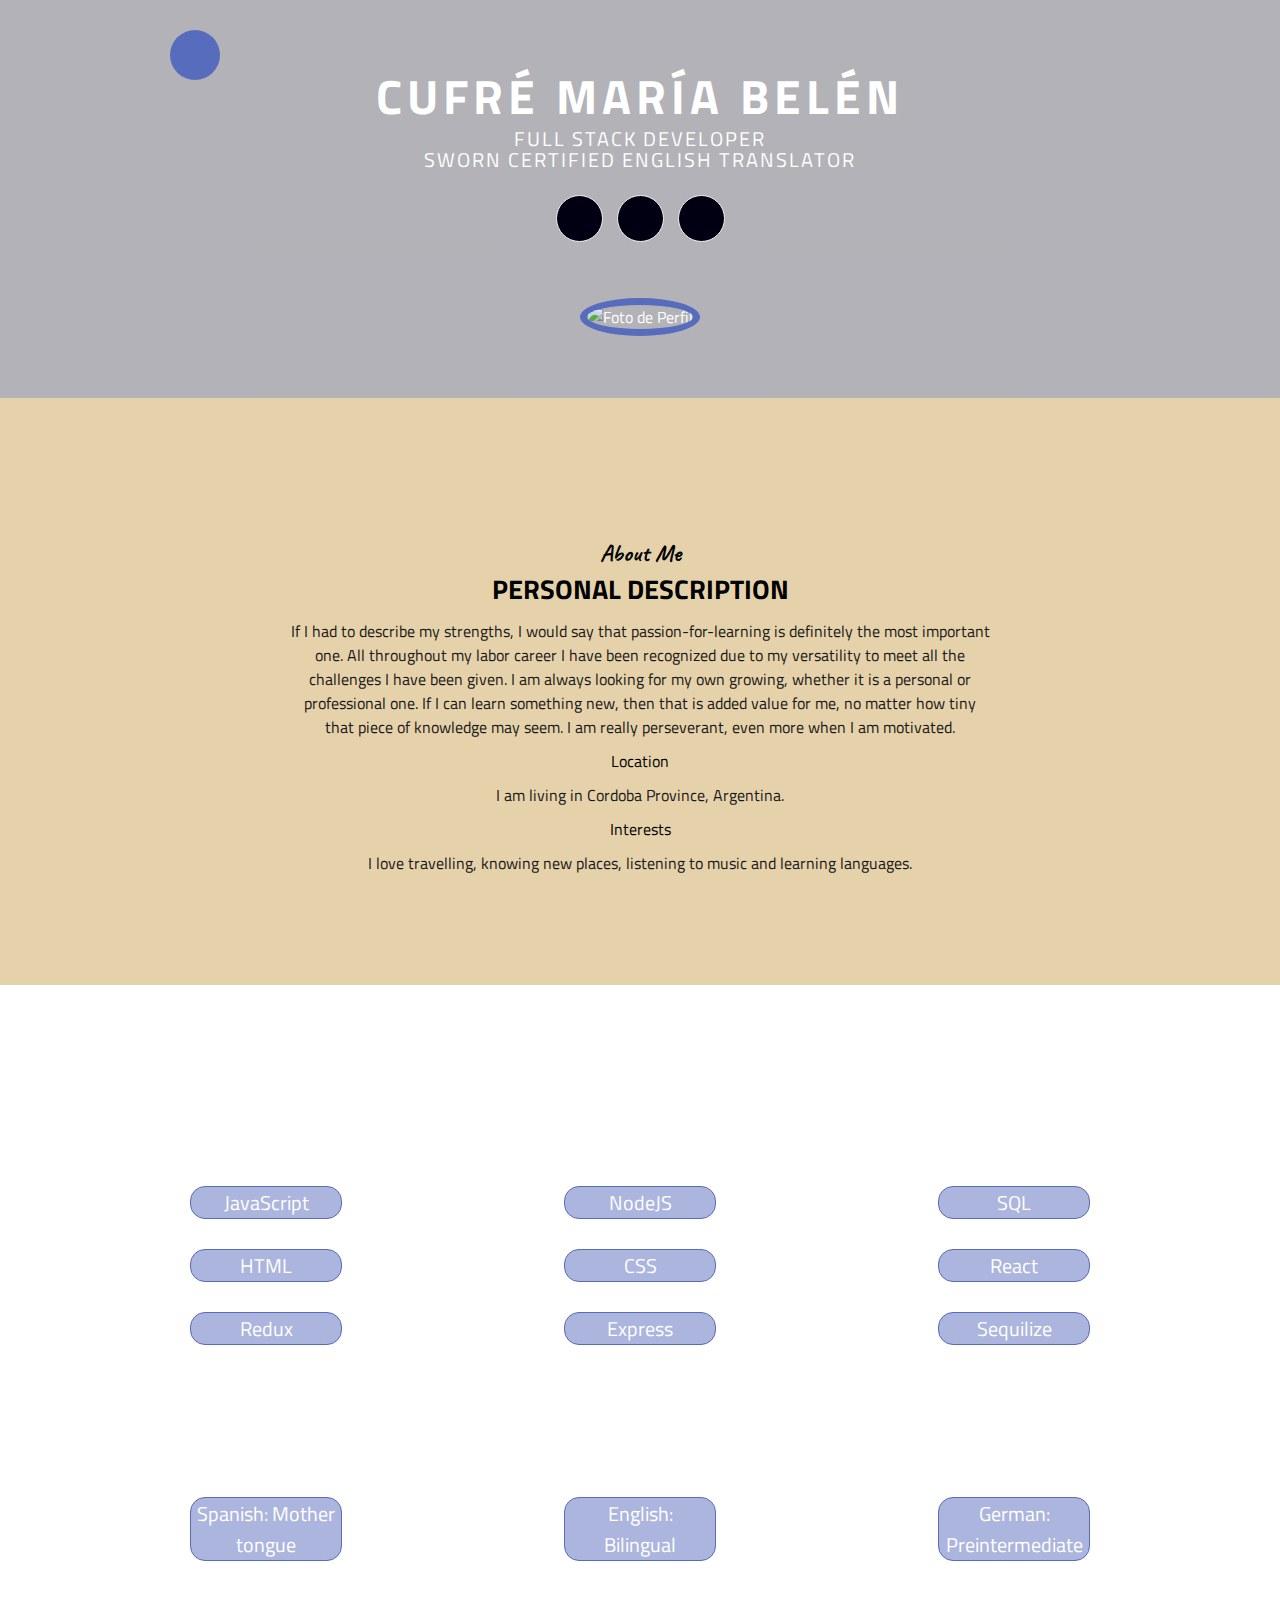
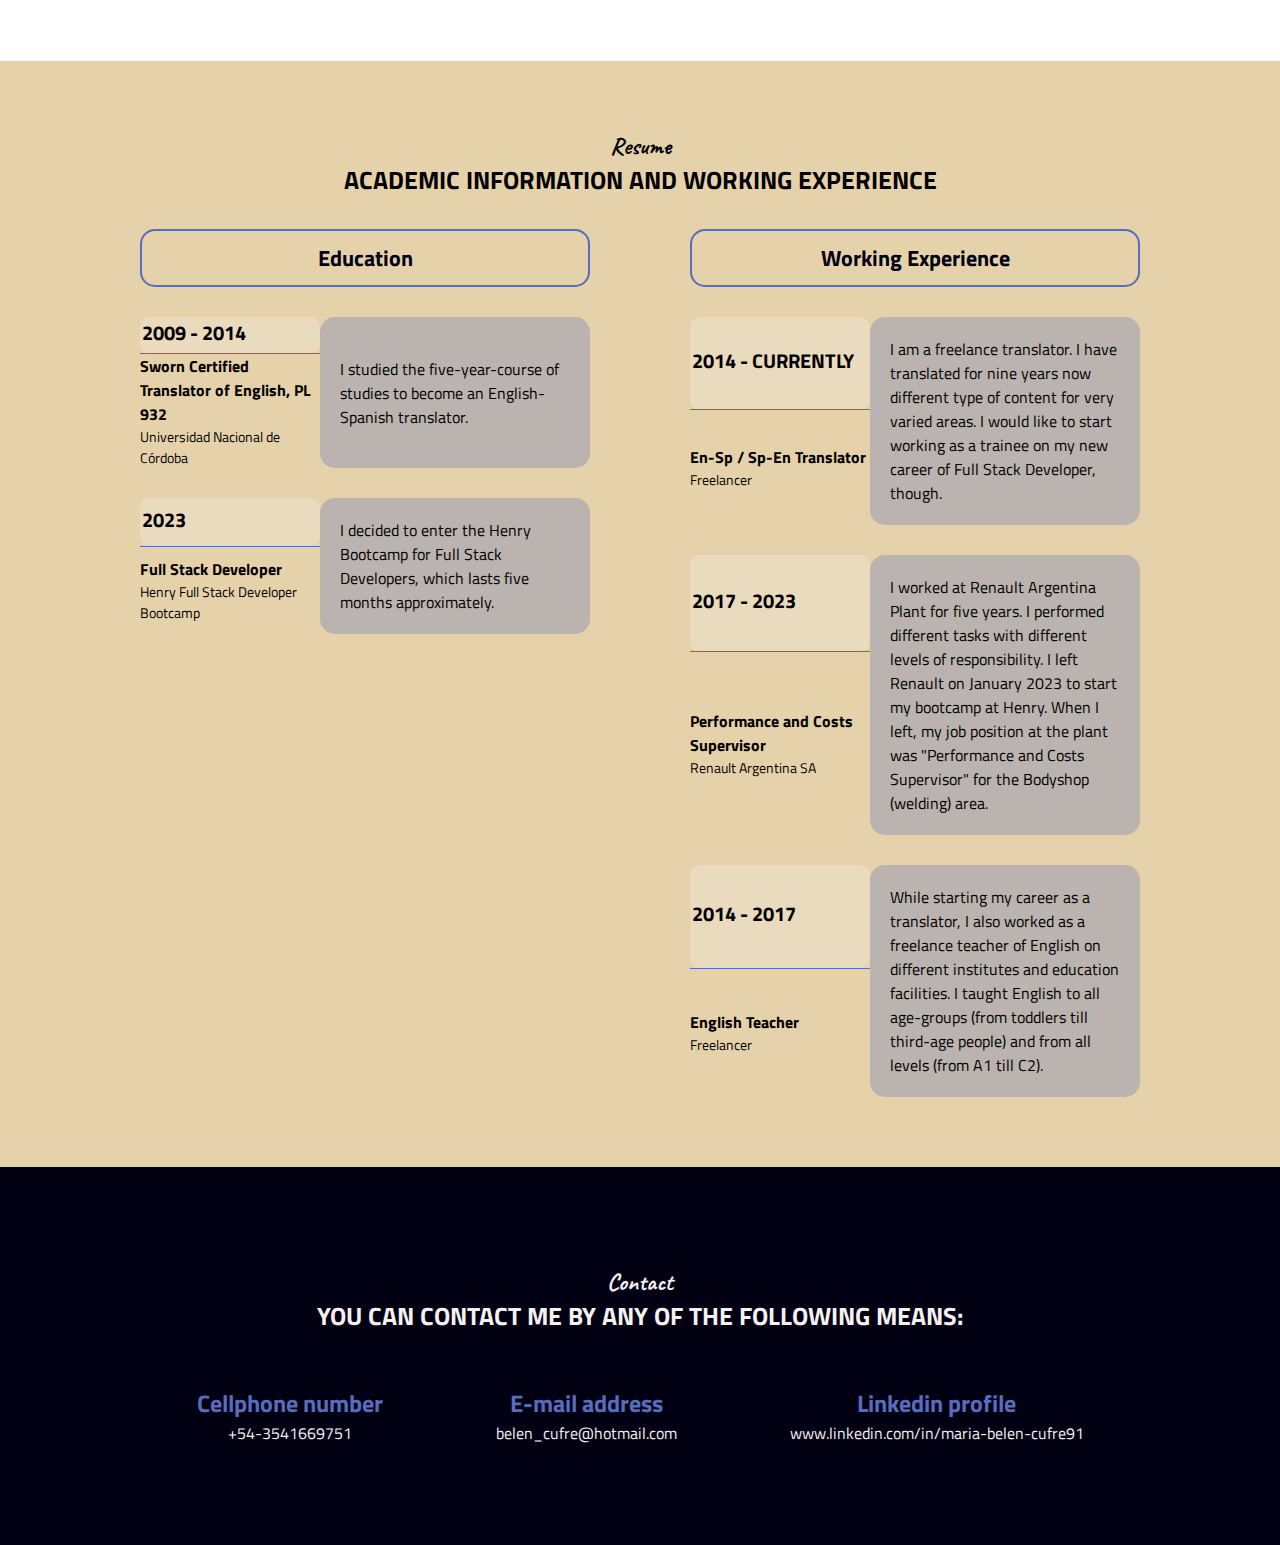
==== index.html @ b78699c1 "CV ok" ====
<!DOCTYPE html>
<html lang="en">
<head>
    <meta charset="UTF-8">
    <meta http-equiv="X-UA-Compatible" content="IE=edge">
    <link rel="stylesheet" href="https://cdnjs.cloudflare.com/ajax/libs/font-awesome/6.3.0/css/all.min.css" integrity="sha512-SzlrxWUlpfuzQ+pcUCosxcglQRNAq/DZjVsC0lE40xsADsfeQoEypE+enwcOiGjk/bSuGGKHEyjSoQ1zVisanQ==" crossorigin="anonymous" referrerpolicy="no-referrer" />
    <meta name="viewport" content="width=device-width, initial-scale=1.0">
    <link rel="stylesheet" href="styles.css"> 
    <title>CUFRE Maria Belen</title>
</head>
<body>
    <!--HOME SECTION-->
    <section class="home" id="home" onClick="showHideMenu()">
        <div class="home-content">
            <header>
                <div class="nav-bar">
                    <i class="fa-solid fa-bars"></i>
                </div>
                <nav id="nav" class="nav">
                    <a href="#home">Home</a>
                    <a href="#aboutme">About me</a>
                    <a href="#skills">Skills</a>
                    <a href="#resume">Resume</a>
                    <a href="#contact-information">Contact Information</a>
                </nav>
            </header>
            <div class="info">
                <h1>CUFRÉ MARÍA BELÉN</h1>
                <h2>FULL STACK DEVELOPER</h2>
                <h2>SWORN CERTIFIED ENGLISH TRANSLATOR</h2>
                <div class="networks"> 
                    <a target="_blank" href="https://www.linkedin.com/in/maria-belen-cufre91/"><i class="fa-brands fa-linkedin"></i></a>
                    <a target="_blank" href="https://github.com/belen-cufre"><i class="fa-brands fa-github"></i></i></a>
                    <a target="_blank" href="https://wa.me/5493541669751"><i class="fa-brands fa-whatsapp"></i></a>
                </div>
            </div>
            <div class="picture">
                <img src="https://media.licdn.com/dms/image/C4D03AQF9p4SBForKBg/profile-displayphoto-shrink_800_800/0/1617184714729?e=1685577600&v=beta&t=E_1cY1pkh136QJQdQcxJn4WbQMD5hTa2MdUcjIWVvnA" alt="Foto de Perfil"> 
            </div>
        </div>
    </section>
    <!-- ABUOUT ME SECTION -->
    <section class="aboutme" id="aboutme">
        <div class="content-section">
            <h2 class="title-section">About Me</h2>
            <h3>Personal Description</h3>
            <!-- <p class="special">Web developer in progress</p> -->
            <p>If I had to describe my strengths, I would say that passion-for-learning is definitely the most important one. All throughout my labor career I have been recognized due to my versatility to meet all the challenges I have been given. I am always looking for my own growing, whether it is a personal or professional one. If I can learn something new, then that is added value for me, no matter how tiny that piece of knowledge may seem. I am really perseverant, even more when I am motivated.</p>
            <div class="col">
                <i class="fa-solid fa-location-pin"></i>
                <span class="detail-title">Location</span>
                <p>I am living in Cordoba Province, Argentina.</p>
            </div>
            <div class="col">
                <i class="fa-solid fa-flag"></i>
                <span class="detail-title">Interests</span>
                <p>I love travelling, knowing new places, listening to music and learning languages.</p>
            </div>
        </div>
        
    </section>
    <!-- SKILLS SECTION -->
    <section class="skills" id="skills">
        <div class="content-section">
            <h2 class="title-section">My Skills</h2>
            <h3>Trainee-Junior in</h3>

            <div class="row">
            
                <div class="col">
                    <span>JavaScript</span>
                </div>

                <div class="col">
                    <span>NodeJS</span>
                </div>
                        
                <div class="col">
                    <span>SQL</span>
                </div>
            </div>  

            <div class="row">

                <div class="col">
                    <span>HTML</span>
                </div> 

                <div class="col">
                    <span>CSS</span>
                </div> 

                <div class="col">
                    <span>React</span>
                </div>
            </div>

            <div class="row">
                <div class="col">
                    <span>Redux</span>
                </div> 

                <div class="col">
                    <span>Express</span>
                </div> 

                <div class="col">
                    <span>Sequilize</span>
                </div> 
            </div> 

            <h3>
                <br>
                Languages
                <br>
            </h3>

            <div class="row">
                <div class="col">
                    <span>Spanish: Mother tongue</span>
                </div>
                <div class="col">
                    <span>English:
                        <br>
                        Bilingual</span>
                </div>
                <div class="col">
                    <span>German: Preintermediate</span>
                </div>
            </div>     
        </div>
    </section>
    <!-- RESUME SECTION -->
    <section class="resume" id="resume">
    <div class="content-section">
        <h2 class="title-section">Resume</h2>
        <h3>Academic Information and Working Experience</h3>
        <div class="info">
            <div class="col">
                <span class="title">Education</span>
                <table>
                    <tr>
                        <td class="data">
                            <h3>2009 - 2014</h3>
                        </td>
                        <td rowspan="2" class="description">
                            I studied the five-year-course of studies to become an English-Spanish translator.
                        </td>
                    </tr>
                    <tr>
                        <td>
                            <h4>Sworn Certified Translator of English, PL 932</h4>
                            <p>Universidad Nacional de Córdoba</p>
                        </td>
                    </tr>
                </table>
                <table>
                    <tr>
                        <td class="data">
                            <h3>2023</h3>
                        </td>
                        <td rowspan="2" class="description">
                            I decided to enter the Henry Bootcamp for Full Stack Developers, which lasts five months approximately.
                        </td>
                    </tr>
                    <tr>
                        <td>
                            <h4> Full Stack Developer</h4>
                            <p>Henry Full Stack Developer Bootcamp</p>
                        </td>
                    </tr>
                </table>

            </div>
            <div class="col">
                <span class="title">Working Experience</span>                
                <table>
                    <tr>
                        <td class="data">
                            <h3>2014 - Currently</h3>
                        </td>
                        <td rowspan="2" class="description">
                            I am a freelance translator. I have translated for nine years now different type of content for very varied areas. I would like to start working as a trainee on my new career of Full Stack Developer, though.
                        </td>
                    </tr>
                    <tr>
                        <td>
                            <h4>En-Sp / Sp-En Translator</h4>
                            <p>Freelancer</p>
                        </td>
                    </tr>
                </table>
                <table>
                    <tr>
                        <td class="data">
                            <h3>2017 - 2023</h3>
                        </td>
                        <td rowspan="2" class="description">
                            I worked at Renault Argentina Plant for five years. I performed different tasks with different levels of responsibility. I left Renault on January 2023 to start my bootcamp at Henry. When I left, my job position at the plant was "Performance and Costs Supervisor" for the Bodyshop (welding) area.
                        </td>
                    </tr>
                    <tr>
                        <td>
                            <h4>Performance and Costs Supervisor</h4>
                            <p>Renault Argentina SA</p>
                        </td>
                    </tr>
                </table>
                <table>
                    <tr>
                        <td class="data">
                            <h3>2014 - 2017</h3>
                        </td>
                        <td rowspan="2" class="description">
                            While starting my career as a translator, I also worked as a freelance teacher of English on different institutes and education facilities. I taught English to all age-groups (from toddlers till third-age people) and from all levels (from A1 till C2).
                        </td>
                    </tr>
                    <tr>
                        <td>
                            <h4>English Teacher</h4>
                            <p>Freelancer</p>
                        </td>
                    </tr>
                </table>
            </div>
        </div>
    </div>
    </section>
    <!-- CONTACT SECTION -->
    <section class="contact-information" id="contact-information">
        <div class="content-section">
            <h2 class="title-section"> Contact</h2>
            <h3>You can contact me by any of the following means:</h3>
            <div class="row">
                <div class="col">
                    <h2>
                        <i class="fa-solid fa-phone"></i> Cellphone number
                    </h2>
                    <span class="contact-info">+54-3541669751</span>
                </div>
                <div class="col">
                    <h2>
                        <i class="fa-solid fa-envelope"></i> E-mail address
                    </h2>
                    <span class="contact-info">belen_cufre@hotmail.com</span>
                </div>
                <div class="col">
                    <h2>
                        <i class="fa-solid fa-globe"></i> Linkedin profile
                    </h2>
                    <span class="contact-info">www.linkedin.com/in/maria-belen-cufre91</span>
                </div>

            </div>
        </div>
    </section>
    <script src="app.js"></script>
</body>
</html>
---- styles.css ----
/*import fonts*/
@import url('https://fonts.googleapis.com/css2?family=Caveat&family=Titillium+Web:wght@300&display=swap');
*{
    font-family: "Titillium Web";
    margin: 0;
    padding: 0;
}
html{
    scroll-behavior: smooth;
}

/* home section */
.home{
    background: linear-gradient(rgba(0, 0, 18, 0.3), rgba(0, 0, 18, 0.3)),
    url("https://www.ciospain.es/archivos/202207/philipp-katzenberger-iijruoerocq-unsplash-3-.jpg");
    background-size: cover;
    background-position: center center;
    color: #fff;
}
.home .home-content{
    max-width: 1000px;
    margin: auto;
    text-align: center;
    padding: 0 10px;
}
.home .home-content header{
    padding: 30px;
}
/* lateral menu */
.home .home-content header nav{
    position: fixed;
    margin-left: 60px;
    background-color: rgb(87, 108, 188);
    padding: 10px;
    border-radius: 10px;
    text-align: left;
    z-index: 99;
    display: none;
}
.home .home-content header nav a{
    display: block;
    color: rgb(246, 241, 241);
    text-decoration: none;
    margin-bottom: 10px;
    font-weight: bold;
}

.home .home-content header .nav-bar{
    position: fixed;
    background-color: rgb(87, 108, 188);
    font-size: 20px;
    width: 50px;
    height: 50px;
    border-radius: 50%;
    line-height: 50px;
    cursor: pointer;
    transition: .3s;
}
.home .home-content header .nav-bar:hover{
    box-shadow: 0 0 35px white;
}
.home .home-content .info{
    padding-bottom: 130px;
}
.home .home-content .info h1{
    font-size: 3rem;
    letter-spacing: 5px;
}
.home .home-content .info h2{
    font-weight: normal;
    font-size: 20px;
    margin-top: -10px;
    letter-spacing: 2px;
}
.home .home-content .info .networks{
    margin: 20px 0;
}
.home .home-content .info .networks a{
    display: inline-block;
    text-decoration: none;
    background-color: rgba(0, 0, 18);
    color: rgb(246, 241, 241);
    border: 1px solid rgb(246, 241, 241);
    border-radius: 50%;
    width: 45px;
    height: 45px;
    line-height: 45px;
    margin: 0 5px;
    transition: .3s;
}
.home .home-content .info .networks a:hover{
    color: rgb(246, 241, 241);
    background-color: rgb(87, 108, 188);
    box-shadow: 0 0 20px rgb(246, 241, 241);
}
.home .home-content .picture{
    position: relative;
}
.home .home-content .picture img{
    max-width: 200px;
    border-radius: 50%;
    border: 7px solid rgb(87, 108, 188);
    position: absolute;
    left: 50%;
    top: -100px;
    transform: translateX(-50%);
}
/* General styles */
.title-section{
    font-family: "Caveat";
    font-size: 1.5rem;
}
/* ABOUT ME SECTION */
.aboutme{
    background-color: rgb(230, 210, 170);
    padding: 140px 10px 100px 10px;
    text-align: center;
}
.aboutme .content-section{
    max-width: 1000px;
    margin: auto;
    padding: 1 10px;
}
.aboutme .content-section h3{
    text-transform: uppercase;
    font-size: 27px;
}
.aboutme .content-section .special{
    color: black;
    font-weight: bold;
    margin-top: 15px;
}
.aboutme .content-section p{
    max-width: 700px;
    margin: auto;
    color: #181717;
    padding: 10px;
}
.aboutme .content-section .row{
    display: flex;
    margin-top: 30px;
    justify-content: space-between;
}
.aboutme .content-section .row .col{
    width: 30%;
}
.aboutme .content-section .row .col i{
    color: white;
    display: inline-block;
    width: 40px;
    height: 40px;
    border: 2px solid white;
    line-height: 40px;
    border-radius: 50%;
}
.aboutme .content-section .row .col span{
    display: block;
    font-weight: bold;
    margin: 8px 0;
}
/* SKILSS SECTION */
.skills {
    padding: 80px 0 100px 0;
    text-align: center;
    background: linear-gradient(rgba(0, 0, 0, 0.3), rgba(0, 0, 0, 0.3)),
    url("https://media.istockphoto.com/id/1387302862/photo/smart-cities.jpg?b=1&s=170667a&w=0&k=20&c=skzKjqHsjk_S1-WEVaLi_tuK6JD8lpI_mX7QVWsqk80=");
    background-size: cover;
    background-attachment: fixed;
    background-position: center;
    color: #fff;
    justify-content: center;
}
.skills .content-section{
    max-width: 900px;
    margin: auto;
    padding: 0 10px;
}
.skills .content-section h3{
    text-transform: uppercase;
    font-size: 40px;
}
.skills .content-section .row{
    display: flex;
    align-items: center;
    justify-content: space-between;
    margin-top: 30px;
}
.skills .content-section .row .col{
    width: 150px;
    text-align: center;
    font-size: 20px ;
    background-color: rgb(87, 108, 188, 0.5);
    border-radius: 15px;
    border: 1px solid rgb(87, 108, 188);
} 

/*  RESUME SECTION */
.resume{
    background-color: rgb(230, 210, 170);
    padding: 70px 0 70px 0;
    text-align: center;
}
.resume .content-section{
    max-width: 1000px;
    margin: auto;
    padding: 0 10px;
}
.resume .content-section h3{
    text-transform: uppercase;
    font-size: 25px;
}
.resume .content-section .info{
    text-align: left;
    display: flex;
    justify-content: space-between;
    margin-top: 30px;
}
.resume .content-section .info .col{
    width: 45%;
}
.resume .content-section .info .col .title{
    display: block;
    color: rgba(0, 0, 18);
    font-weight: bold;
    border: 2px solid rgb(87, 108, 188);
    border-radius: 15px;
    padding: 10px;
    text-align: center;
    font-size: 22px;
}
.resume .content-section .info .col table{
    margin-top: 30px;
    border-collapse: collapse;
}
.resume .content-section .info .col table .data{
    width: 40%;
    border-bottom: 1px solid rgba(0, 0, 18);
    border-color: rgb(87, 108, 188);
    background-color: rgb(246, 241, 241, 0.3);
    border-radius: 10px;
    padding-left: 2px;
}

.resume .content-section .info .col table h3{
    font-size: 20px;
    margin-bottom: 5px;
}
.resume .content-section .info .col table p{
    font-size: 14px;
}
.resume .content-section .info .col table .description{
    padding: 20px;
    background-color:rgb(87, 108, 188, 0.3);
    border-radius: 15px;
}
/* contact section */
.contact-information{
    background-color: rgba(0, 0, 18);;
    padding: 100px 0 100px 0;
    color:  rgb(246, 241, 241);
    text-align: center;
}
.contact-information .content-section{
    max-width: 1000px;
    margin: auto;
    padding: 0 10px;
}
.contact-information .content-section h3{
    text-transform: uppercase;
    font-size: 25px;
}
.contact-information .content-section .row{
    display: flex;
    justify-content: space-around;
}
.contact-information .content-section .row .col{
    margin-top: 50px;
}
.contact-information .content-section .row .col h2{
    color: rgb(87, 108, 188);
}
/* RESPONSIVE SECTION */
@media screen and (max-width:800px){
    .skills .content-section .row{
        display: block;
    }
    .skills .content-section .row .col {
        width: 100%;
        text-align: center;
    }
    .skills .content-section .row .col .bar-content{
        justify-content: center;
    }
    .aboutme .content-section .row {
        display: block;
    }
    .aboutme .content-section .row .col {
        width: 100%;
        margin: auto;
        margin-top: 20px;
    } 
    .resume .content-section .info .col{
        width: 90%;
        margin: auto;
    }
    .resume .content-section .info .col .title{
        width: 100%;
        text-align: center;
    }
    .resume .content-section .info .col table{
        margin-top: 10px;
        margin-bottom: 30px;
    }
    .contact-information .content-section .row{
        display: block;
    }
}
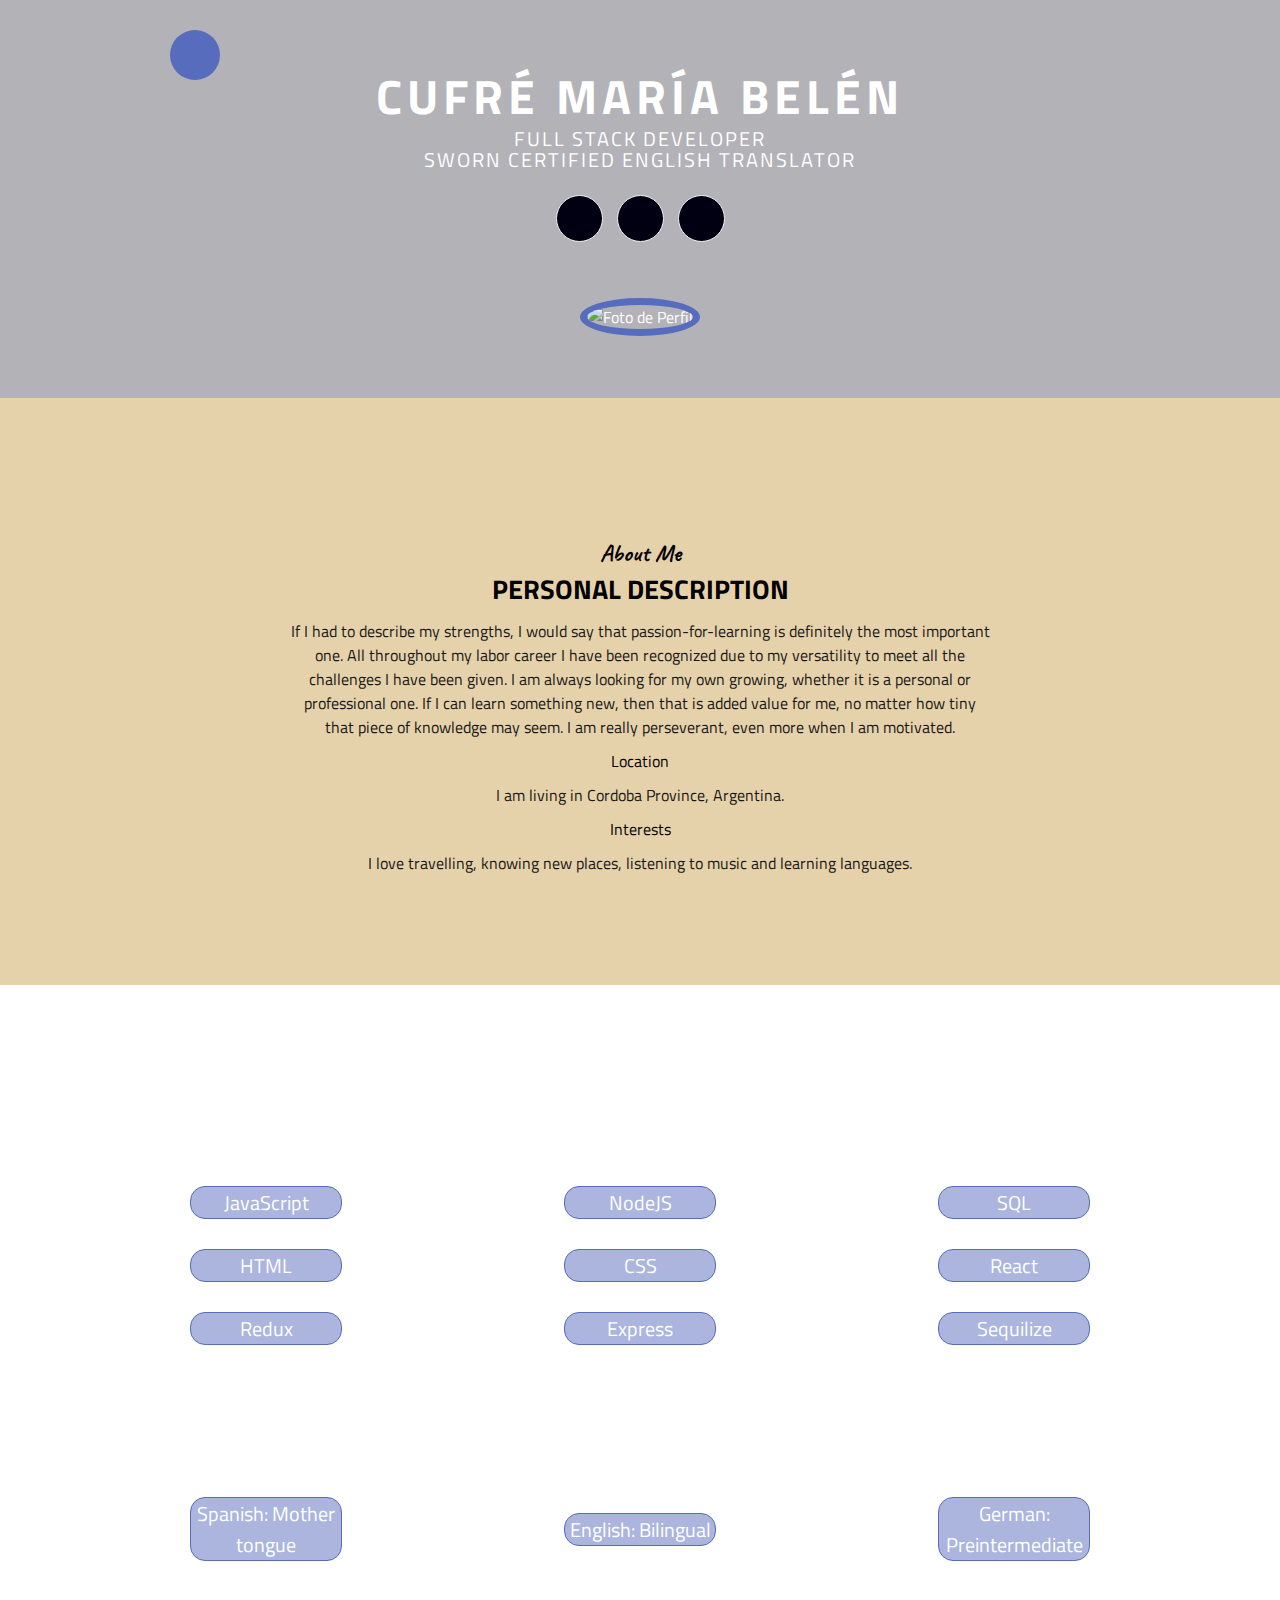
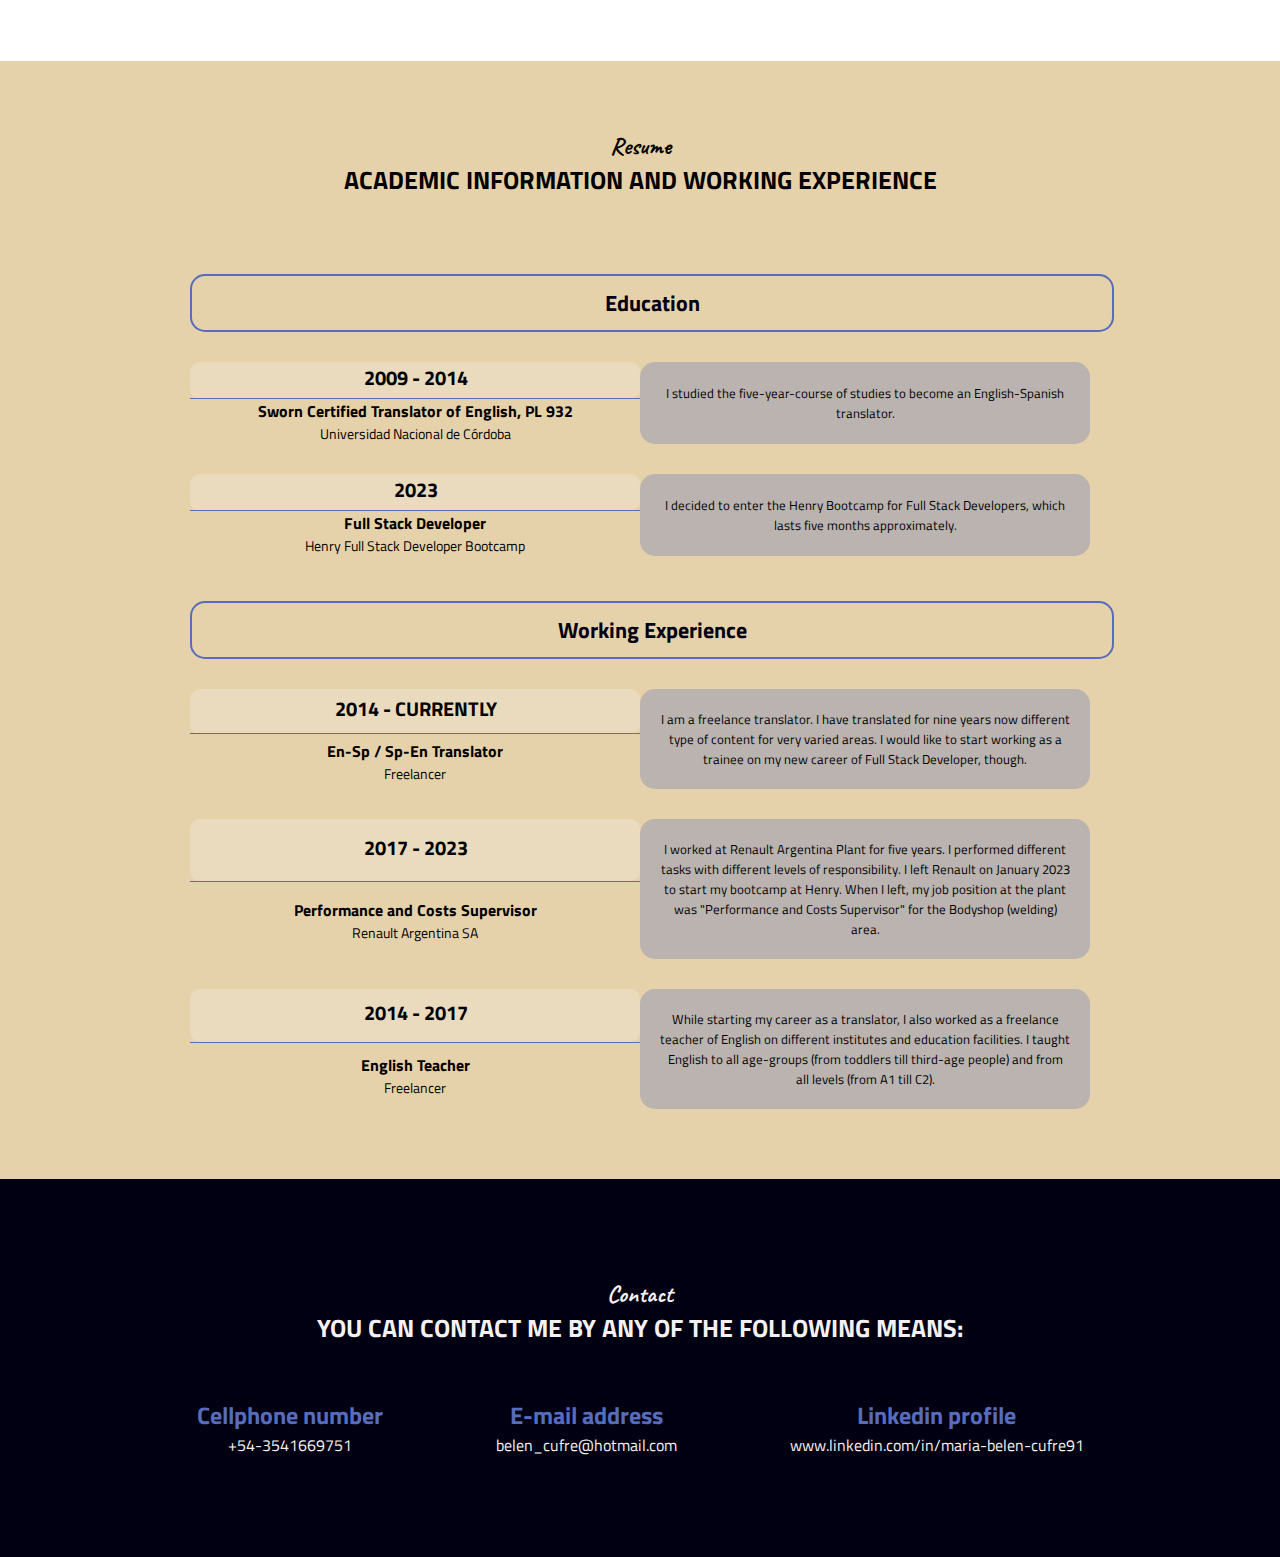
==== commit 97b14fd1: "fixed" ====
--- a/index.html
+++ b/index.html
@@ -120,9 +120,7 @@
                     <span>Spanish: Mother tongue</span>
                 </div>
                 <div class="col">
-                    <span>English:
-                        <br>
-                        Bilingual</span>
+                    <span>English: Bilingual</span>
                 </div>
                 <div class="col">
                     <span>German: Preintermediate</span>
--- a/styles.css
+++ b/styles.css
@@ -9,6 +9,7 @@
     scroll-behavior: smooth;
 }
 
+/* @media screen and (max-width: 900px){ */
 /* home section */
 .home{
     background: linear-gradient(rgba(0, 0, 18, 0.3), rgba(0, 0, 18, 0.3)),
@@ -210,13 +211,16 @@
     font-size: 25px;
 }
 .resume .content-section .info{
-    text-align: left;
-    display: flex;
-    justify-content: space-between;
+    /* text-align: left;
+    display: flex;
+    justify-content: space-between; */
     margin-top: 30px;
+    display: flex;
+    flex-direction: column;
+    align-items: center;
 }
 .resume .content-section .info .col{
-    width: 45%;
+    width: 90%;
 }
 .resume .content-section .info .col .title{
     display: block;
@@ -227,18 +231,21 @@
     padding: 10px;
     text-align: center;
     font-size: 22px;
+    width: 100%;
+    margin-top: 5%;
 }
 .resume .content-section .info .col table{
     margin-top: 30px;
     border-collapse: collapse;
 }
 .resume .content-section .info .col table .data{
-    width: 40%;
+    width: 50%;
     border-bottom: 1px solid rgba(0, 0, 18);
     border-color: rgb(87, 108, 188);
     background-color: rgb(246, 241, 241, 0.3);
     border-radius: 10px;
     padding-left: 2px;
+    font-size: 15px;
 }
 
 .resume .content-section .info .col table h3{
@@ -252,6 +259,7 @@
     padding: 20px;
     background-color:rgb(87, 108, 188, 0.3);
     border-radius: 15px;
+    font-size: 13px;
 }
 /* contact section */
 .contact-information{
@@ -279,32 +287,44 @@
 .contact-information .content-section .row .col h2{
     color: rgb(87, 108, 188);
 }
+/* } */
+
+
 /* RESPONSIVE SECTION */
-@media screen and (max-width:800px){
+@media (max-width:901px){
     .skills .content-section .row{
         display: block;
     }
     .skills .content-section .row .col {
-        width: 100%;
+        display: flex;
+        width: 50%;
         text-align: center;
+        justify-content: center;
+        margin-left: 25%;
+        margin-right: 25%;
     }
     .skills .content-section .row .col .bar-content{
         justify-content: center;
     }
     .aboutme .content-section .row {
-        display: block;
+        display: flex;
+        position: relative;
+    
     }
     .aboutme .content-section .row .col {
         width: 100%;
         margin: auto;
         margin-top: 20px;
+    }
+    .resume .content-section .info{
+        align-items: center;
     } 
     .resume .content-section .info .col{
         width: 90%;
         margin: auto;
     }
     .resume .content-section .info .col .title{
-        width: 100%;
+        width: auto;
         text-align: center;
     }
     .resume .content-section .info .col table{
